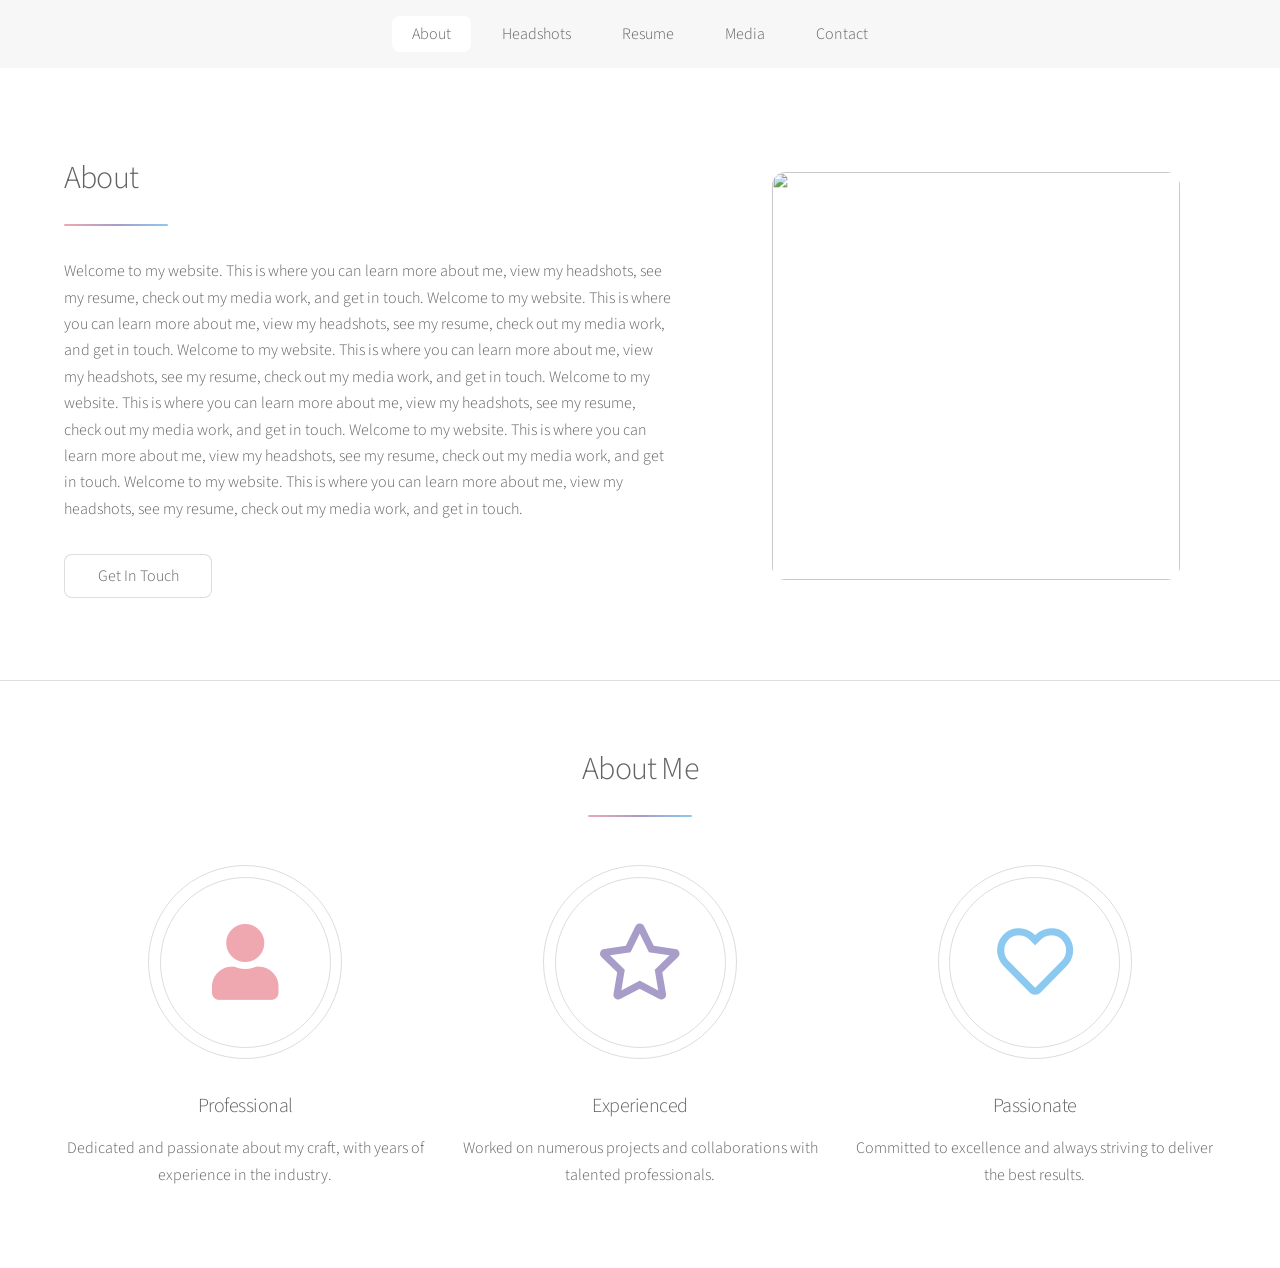
==== about.html @ 7423792c "Add files via upload" ====
<!DOCTYPE HTML>
<html>
	<head>
		<title>About</title>
		<meta charset="utf-8" />
		<meta name="viewport" content="width=device-width, initial-scale=1, user-scalable=no" />
		<link rel="stylesheet" href="assets/css/main.css" />
		<noscript><link rel="stylesheet" href="assets/css/noscript.css" /></noscript>
		<style>
			#intro .spotlight .image,
			#main #intro .spotlight .image,
			section#intro .spotlight .image {
				padding: 0 !important;
				border: none !important;
				border-radius: 1em !important;
				overflow: hidden !important;
			}
			#intro .spotlight .image img,
			#main #intro .spotlight .image img,
			section#intro .spotlight .image img {
				width: 30em !important;
				height: 30em !important;
				object-fit: cover;
				object-position: center center;
				transform: scale(0.85);
				border-radius: 1em !important;
				display: block !important;
			}
		</style>
	</head>
	<body class="is-preload">

		<!-- Wrapper -->
			<div id="wrapper">

			<!-- Nav -->
					<nav id="nav">
						<ul>
							<li><a href="index.html" class="active">About</a></li>
							<li><a href="headshots.html">Headshots</a></li>
							<li><a href="resume.html">Resume</a></li>
							<li><a href="media.html">Media</a></li>
							<li><a href="contact.html">Contact</a></li>
						</ul>
					</nav>

				<!-- Main -->
					<div id="main">

						<!-- Introduction -->
							<section id="intro" class="main">
								<div class="spotlight">
									<div class="content">
										<header class="major">
											<h2>About</h2>
										</header>
										<p>Welcome to my website. This is where you can learn more about me, view my headshots, see my resume, check out my media work, and get in touch.
                                            Welcome to my website. This is where you can learn more about me, view my headshots, see my resume, check out my media work, and get in touch.
                                            Welcome to my website. This is where you can learn more about me, view my headshots, see my resume, check out my media work, and get in touch.
                                            Welcome to my website. This is where you can learn more about me, view my headshots, see my resume, check out my media work, and get in touch.
                                            Welcome to my website. This is where you can learn more about me, view my headshots, see my resume, check out my media work, and get in touch.
                                            Welcome to my website. This is where you can learn more about me, view my headshots, see my resume, check out my media work, and get in touch.
                                        </p>
										<ul class="actions">
											<li><a href="contact.html" class="button">Get In Touch</a></li>
										</ul>
									</div>
									<span class="image"><img src="images/pic01.jpg" alt="" /></span>
								</div>
							</section>

						<!-- First Section -->
							<section id="first" class="main special">
								<header class="major">
									<h2>About Me</h2>
								</header>
								<ul class="features">
									<li>
										<span class="icon solid major style1 fa-user"></span>
										<h3>Professional</h3>
										<p>Dedicated and passionate about my craft, with years of experience in the industry.</p>
									</li>
									<li>
										<span class="icon major style3 fa-star"></span>
										<h3>Experienced</h3>
										<p>Worked on numerous projects and collaborations with talented professionals.</p>
									</li>
									<li>
										<span class="icon major style5 fa-heart"></span>
										<h3>Passionate</h3>
										<p>Committed to excellence and always striving to deliver the best results.</p>
									</li>
								</ul>
							</section>

					</div>

			</div>

		<!-- Scripts -->
			<script src="assets/js/jquery.min.js"></script>
			<script src="assets/js/jquery.scrollex.min.js"></script>
			<script src="assets/js/jquery.scrolly.min.js"></script>
			<script src="assets/js/browser.min.js"></script>
			<script src="assets/js/breakpoints.min.js"></script>
			<script src="assets/js/util.js"></script>
			<script src="assets/js/main.js"></script>

	</body>
</html>
---- assets/css/main.css ----
@import url(fontawesome-all.min.css);
@import url('https://fonts.googleapis.com/css2?family=Whisper&display=swap');
@import 'https://fonts.googleapis.com/css?family=Source+Sans+Pro:300,400';

/*
	Stellar by HTML5 UP
	html5up.net | @ajlkn
	Free for personal and commercial use under the CCA 3.0 license (html5up.net/license)
*/

html, body, div, span, applet, object,
iframe, h1, h2, h3, h4, h5, h6, p, blockquote,
pre, a, abbr, acronym, address, big, cite,
code, del, dfn, em, img, ins, kbd, q, s, samp,
small, strike, strong, sub, sup, tt, var, b,
u, i, center, dl, dt, dd, ol, ul, li, fieldset,
form, label, legend, table, caption, tbody,
tfoot, thead, tr, th, td, article, aside,
canvas, details, embed, figure, figcaption,
footer, header, hgroup, menu, nav, output, ruby,
section, summary, time, mark, audio, video {
	margin: 0;
	padding: 0;
	border: 0;
	font-size: 100%;
	font: inherit;
	vertical-align: baseline;}

article, aside, details, figcaption, figure,
footer, header, hgroup, menu, nav, section {
	display: block;}

body {
	line-height: 1;
}

ol, ul {
	list-style: none;
}

blockquote, q {
	quotes: none;
}

	blockquote:before, blockquote:after, q:before, q:after {
		content: '';
		content: none;
	}

table {
	border-collapse: collapse;
	border-spacing: 0;
}

body {
	-webkit-text-size-adjust: none;
}

mark {
	background-color: transparent;
	color: inherit;
}

input::-moz-focus-inner {
	border: 0;
	padding: 0;
}

input, select, textarea {
	-moz-appearance: none;
	-webkit-appearance: none;
	-ms-appearance: none;
	appearance: none;
}

/* Basic */

	@-ms-viewport {
		width: device-width;
	}

	body {
		-ms-overflow-style: scrollbar;
	}

	@media screen and (max-width: 480px) {

		html, body {
			min-width: 320px;
		}

	}

	html {
		box-sizing: border-box;
	}

	*, *:before, *:after {
		box-sizing: inherit;
	}

	body {
		background-color: #ffffff;
	}

		body.is-preload *, body.is-preload *:before, body.is-preload *:after {
			-moz-animation: none !important;
			-webkit-animation: none !important;
			-ms-animation: none !important;
			animation: none !important;
			-moz-transition: none !important;
			-webkit-transition: none !important;
			-ms-transition: none !important;
			transition: none !important;
		}

/* Type */

	body {
		background-color: #ffffff;
		color: rgba(255, 255, 255, 0.65);
	}

	body, input, select, textarea {
		font-family: "Source Sans Pro", Helvetica, sans-serif;
		font-size: 17pt;
		font-weight: 300;
		line-height: 1.65;
	}

		@media screen and (max-width: 1680px) {

			body, input, select, textarea {
				font-size: 14pt;
			}

		}

		@media screen and (max-width: 1280px) {

			body, input, select, textarea {
				font-size: 12pt;
			}

		}

		@media screen and (max-width: 360px) {

			body, input, select, textarea {
				font-size: 11pt;
			}

		}

	a {
		-moz-transition: color 0.2s ease, border-bottom 0.2s ease;
		-webkit-transition: color 0.2s ease, border-bottom 0.2s ease;
		-ms-transition: color 0.2s ease, border-bottom 0.2s ease;
		transition: color 0.2s ease, border-bottom 0.2s ease;
		text-decoration: none;
		border-bottom: dotted 1px;
		color: inherit;
	}

		a:hover {
			border-bottom-color: transparent;
		}

	strong, b {
		font-weight: 400;
	}

	em, i {
		font-style: italic;
	}

	p {
		margin: 0 0 2em 0;
	}

		p.content {
			-moz-columns: 20em 2;
			-webkit-columns: 20em 2;
			-ms-columns: 20em 2;
			columns: 20em 2;
			-moz-column-gap: 2em;
			-webkit-column-gap: 2em;
			-ms-column-gap: 2em;
			column-gap: 2em;
			text-align: justify;
		}

	h1, h2, h3, h4, h5, h6 {
		font-weight: 300;
		line-height: 1.5;
		margin: 0 0 0.7em 0;
		letter-spacing: -0.025em;
	}

		h1 a, h2 a, h3 a, h4 a, h5 a, h6 a {
			color: inherit;
			text-decoration: none;
		}

	h1 {
		font-size: 2.5em;
		line-height: 1.2;
	}

	h2 {
		font-size: 1.5em;
	}

	h3 {
		font-size: 1.25em;
	}

	h4 {
		font-size: 1.1em;
	}

	h5 {
		font-size: 0.9em;
	}

	h6 {
		font-size: 0.7em;
	}

	@media screen and (max-width: 736px) {

		h1 {
			font-size: 2em;
		}

	}

	sub {
		font-size: 0.8em;
		position: relative;
		top: 0.5em;
	}

	sup {
		font-size: 0.8em;
		position: relative;
		top: -0.5em;
	}

	blockquote {
		border-left: solid 4px;
		font-style: italic;
		margin: 0 0 2em 0;
		padding: 0.5em 0 0.5em 2em;
	}

	code {
		border-radius: 8px;
		border: solid 1px;
		font-family: "Courier New", monospace;
		font-size: 0.9em;
		margin: 0 0.25em;
		padding: 0.25em 0.65em;
	}

	pre {
		-webkit-overflow-scrolling: touch;
		font-family: "Courier New", monospace;
		font-size: 0.9em;
		margin: 0 0 2em 0;
	}

		pre code {
			display: block;
			line-height: 1.75;
			padding: 1em 1.5em;
			overflow-x: auto;
		}

	hr {
		border: 0;
		border-bottom: solid 1px;
		margin: 2em 0;
	}

		hr.major {
			margin: 3em 0;
		}

	.align-left {
		text-align: left;
	}

	.align-center {
		text-align: center;
	}

	.align-right {
		text-align: right;
	}

	input, select, textarea {
		color: #ffffff;
	}

	a:hover {
		color: #ffffff;
	}

	strong, b {
		color: #ffffff;
	}

	h1, h2, h3, h4, h5, h6 {
		color: #ffffff;
	}

	blockquote {
		border-left-color: rgba(255, 255, 255, 0.35);
	}

	code {
		background: rgba(255, 255, 255, 0.075);
		border-color: rgba(255, 255, 255, 0.35);
	}

	hr {
		border-bottom-color: rgba(255, 255, 255, 0.35);
	}

/* Row */

	.row {
		display: flex;
		flex-wrap: wrap;
		box-sizing: border-box;
		align-items: stretch;
	}

		.row > * {
			box-sizing: border-box;
		}

		.row.gtr-uniform > * > :last-child {
			margin-bottom: 0;
		}

		.row.aln-left {
			justify-content: flex-start;
		}

		.row.aln-center {
			justify-content: center;
		}

		.row.aln-right {
			justify-content: flex-end;
		}

		.row.aln-top {
			align-items: flex-start;
		}

		.row.aln-middle {
			align-items: center;
		}

		.row.aln-bottom {
			align-items: flex-end;
		}

		.row > .imp {
			order: -1;
		}

		.row > .col-1 {
			width: 8.33333%;
		}

		.row > .off-1 {
			margin-left: 8.33333%;
		}

		.row > .col-2 {
			width: 16.66667%;
		}

		.row > .off-2 {
			margin-left: 16.66667%;
		}

		.row > .col-3 {
			width: 25%;
		}

		.row > .off-3 {
			margin-left: 25%;
		}

		.row > .col-4 {
			width: 33.33333%;
		}

		.row > .off-4 {
			margin-left: 33.33333%;
		}

		.row > .col-5 {
			width: 41.66667%;
		}

		.row > .off-5 {
			margin-left: 41.66667%;
		}

		.row > .col-6 {
			width: 50%;
		}

		.row > .off-6 {
			margin-left: 50%;
		}

		.row > .col-7 {
			width: 58.33333%;
		}

		.row > .off-7 {
			margin-left: 58.33333%;
		}

		.row > .col-8 {
			width: 66.66667%;
		}

		.row > .off-8 {
			margin-left: 66.66667%;
		}

		.row > .col-9 {
			width: 75%;
		}

		.row > .off-9 {
			margin-left: 75%;
		}

		.row > .col-10 {
			width: 83.33333%;
		}

		.row > .off-10 {
			margin-left: 83.33333%;
		}

		.row > .col-11 {
			width: 91.66667%;
		}

		.row > .off-11 {
			margin-left: 91.66667%;
		}

		.row > .col-12 {
			width: 100%;
		}

		.row > .off-12 {
			margin-left: 100%;
		}

		.row.gtr-0 {
			margin-top: 0;
			margin-left: 0em;
		}

			.row.gtr-0 > * {
				padding: 0 0 0 0em;
			}

			.row.gtr-0.gtr-uniform {
				margin-top: 0em;
			}

				.row.gtr-0.gtr-uniform > * {
					padding-top: 0em;
				}

		.row.gtr-25 {
			margin-top: 0;
			margin-left: -0.375em;
		}

			.row.gtr-25 > * {
				padding: 0 0 0 0.375em;
			}

			.row.gtr-25.gtr-uniform {
				margin-top: -0.375em;
			}

				.row.gtr-25.gtr-uniform > * {
					padding-top: 0.375em;
				}

		.row.gtr-50 {
			margin-top: 0;
			margin-left: -0.75em;
		}

			.row.gtr-50 > * {
				padding: 0 0 0 0.75em;
			}

			.row.gtr-50.gtr-uniform {
				margin-top: -0.75em;
			}

				.row.gtr-50.gtr-uniform > * {
					padding-top: 0.75em;
				}

		.row {
			margin-top: 0;
			margin-left: -1.5em;
		}

			.row > * {
				padding: 0 0 0 1.5em;
			}

			.row.gtr-uniform {
				margin-top: -1.5em;
			}

				.row.gtr-uniform > * {
					padding-top: 1.5em;
				}

		.row.gtr-150 {
			margin-top: 0;
			margin-left: -2.25em;
		}

			.row.gtr-150 > * {
				padding: 0 0 0 2.25em;
			}

			.row.gtr-150.gtr-uniform {
				margin-top: -2.25em;
			}

				.row.gtr-150.gtr-uniform > * {
					padding-top: 2.25em;
				}

		.row.gtr-200 {
			margin-top: 0;
			margin-left: -3em;
		}

			.row.gtr-200 > * {
				padding: 0 0 0 3em;
			}

			.row.gtr-200.gtr-uniform {
				margin-top: -3em;
			}

				.row.gtr-200.gtr-uniform > * {
					padding-top: 3em;
				}

		@media screen and (max-width: 1680px) {

			.row {
				display: flex;
				flex-wrap: wrap;
				box-sizing: border-box;
				align-items: stretch;
			}

				.row > * {
					box-sizing: border-box;
				}

				.row.gtr-uniform > * > :last-child {
					margin-bottom: 0;
				}

				.row.aln-left {
					justify-content: flex-start;
				}

				.row.aln-center {
					justify-content: center;
				}

				.row.aln-right {
					justify-content: flex-end;
				}

				.row.aln-top {
					align-items: flex-start;
				}

				.row.aln-middle {
					align-items: center;
				}

				.row.aln-bottom {
					align-items: flex-end;
				}

				.row > .imp-xlarge {
					order: -1;
				}

				.row > .col-1-xlarge {
					width: 8.33333%;
				}

				.row > .off-1-xlarge {
					margin-left: 8.33333%;
				}

				.row > .col-2-xlarge {
					width: 16.66667%;
				}

				.row > .off-2-xlarge {
					margin-left: 16.66667%;
				}

				.row > .col-3-xlarge {
					width: 25%;
				}

				.row > .off-3-xlarge {
					margin-left: 25%;
				}

				.row > .col-4-xlarge {
					width: 33.33333%;
				}

				.row > .off-4-xlarge {
					margin-left: 33.33333%;
				}

				.row > .col-5-xlarge {
					width: 41.66667%;
				}

				.row > .off-5-xlarge {
					margin-left: 41.66667%;
				}

				.row > .col-6-xlarge {
					width: 50%;
				}

				.row > .off-6-xlarge {
					margin-left: 50%;
				}

				.row > .col-7-xlarge {
					width: 58.33333%;
				}

				.row > .off-7-xlarge {
					margin-left: 58.33333%;
				}

				.row > .col-8-xlarge {
					width: 66.66667%;
				}

				.row > .off-8-xlarge {
					margin-left: 66.66667%;
				}

				.row > .col-9-xlarge {
					width: 75%;
				}

				.row > .off-9-xlarge {
					margin-left: 75%;
				}

				.row > .col-10-xlarge {
					width: 83.33333%;
				}

				.row > .off-10-xlarge {
					margin-left: 83.33333%;
				}

				.row > .col-11-xlarge {
					width: 91.66667%;
				}

				.row > .off-11-xlarge {
					margin-left: 91.66667%;
				}

				.row > .col-12-xlarge {
					width: 100%;
				}

				.row > .off-12-xlarge {
					margin-left: 100%;
				}

				.row.gtr-0 {
					margin-top: 0;
					margin-left: 0em;
				}

					.row.gtr-0 > * {
						padding: 0 0 0 0em;
					}

					.row.gtr-0.gtr-uniform {
						margin-top: 0em;
					}

						.row.gtr-0.gtr-uniform > * {
							padding-top: 0em;
						}

				.row.gtr-25 {
					margin-top: 0;
					margin-left: -0.375em;
				}

					.row.gtr-25 > * {
						padding: 0 0 0 0.375em;
					}

					.row.gtr-25.gtr-uniform {
						margin-top: -0.375em;
					}

						.row.gtr-25.gtr-uniform > * {
							padding-top: 0.375em;
						}

				.row.gtr-50 {
					margin-top: 0;
					margin-left: -0.75em;
				}

					.row.gtr-50 > * {
						padding: 0 0 0 0.75em;
					}

					.row.gtr-50.gtr-uniform {
						margin-top: -0.75em;
					}

						.row.gtr-50.gtr-uniform > * {
							padding-top: 0.75em;
						}

				.row {
					margin-top: 0;
					margin-left: -1.5em;
				}

					.row > * {
						padding: 0 0 0 1.5em;
					}

					.row.gtr-uniform {
						margin-top: -1.5em;
					}

						.row.gtr-uniform > * {
							padding-top: 1.5em;
						}

				.row.gtr-150 {
					margin-top: 0;
					margin-left: -2.25em;
				}

					.row.gtr-150 > * {
						padding: 0 0 0 2.25em;
					}

					.row.gtr-150.gtr-uniform {
						margin-top: -2.25em;
					}

						.row.gtr-150.gtr-uniform > * {
							padding-top: 2.25em;
						}

				.row.gtr-200 {
					margin-top: 0;
					margin-left: -3em;
				}

					.row.gtr-200 > * {
						padding: 0 0 0 3em;
					}

					.row.gtr-200.gtr-uniform {
						margin-top: -3em;
					}

						.row.gtr-200.gtr-uniform > * {
							padding-top: 3em;
						}

		}

		@media screen and (max-width: 1280px) {

			.row {
				display: flex;
				flex-wrap: wrap;
				box-sizing: border-box;
				align-items: stretch;
			}

				.row > * {
					box-sizing: border-box;
				}

				.row.gtr-uniform > * > :last-child {
					margin-bottom: 0;
				}

				.row.aln-left {
					justify-content: flex-start;
				}

				.row.aln-center {
					justify-content: center;
				}

				.row.aln-right {
					justify-content: flex-end;
				}

				.row.aln-top {
					align-items: flex-start;
				}

				.row.aln-middle {
					align-items: center;
				}

				.row.aln-bottom {
					align-items: flex-end;
				}

				.row > .imp-large {
					order: -1;
				}

				.row > .col-1-large {
					width: 8.33333%;
				}

				.row > .off-1-large {
					margin-left: 8.33333%;
				}

				.row > .col-2-large {
					width: 16.66667%;
				}

				.row > .off-2-large {
					margin-left: 16.66667%;
				}

				.row > .col-3-large {
					width: 25%;
				}

				.row > .off-3-large {
					margin-left: 25%;
				}

				.row > .col-4-large {
					width: 33.33333%;
				}

				.row > .off-4-large {
					margin-left: 33.33333%;
				}

				.row > .col-5-large {
					width: 41.66667%;
				}

				.row > .off-5-large {
					margin-left: 41.66667%;
				}

				.row > .col-6-large {
					width: 50%;
				}

				.row > .off-6-large {
					margin-left: 50%;
				}

				.row > .col-7-large {
					width: 58.33333%;
				}

				.row > .off-7-large {
					margin-left: 58.33333%;
				}

				.row > .col-8-large {
					width: 66.66667%;
				}

				.row > .off-8-large {
					margin-left: 66.66667%;
				}

				.row > .col-9-large {
					width: 75%;
				}

				.row > .off-9-large {
					margin-left: 75%;
				}

				.row > .col-10-large {
					width: 83.33333%;
				}

				.row > .off-10-large {
					margin-left: 83.33333%;
				}

				.row > .col-11-large {
					width: 91.66667%;
				}

				.row > .off-11-large {
					margin-left: 91.66667%;
				}

				.row > .col-12-large {
					width: 100%;
				}

				.row > .off-12-large {
					margin-left: 100%;
				}

				.row.gtr-0 {
					margin-top: 0;
					margin-left: 0em;
				}

					.row.gtr-0 > * {
						padding: 0 0 0 0em;
					}

					.row.gtr-0.gtr-uniform {
						margin-top: 0em;
					}

						.row.gtr-0.gtr-uniform > * {
							padding-top: 0em;
						}

				.row.gtr-25 {
					margin-top: 0;
					margin-left: -0.375em;
				}

					.row.gtr-25 > * {
						padding: 0 0 0 0.375em;
					}

					.row.gtr-25.gtr-uniform {
						margin-top: -0.375em;
					}

						.row.gtr-25.gtr-uniform > * {
							padding-top: 0.375em;
						}

				.row.gtr-50 {
					margin-top: 0;
					margin-left: -0.75em;
				}

					.row.gtr-50 > * {
						padding: 0 0 0 0.75em;
					}

					.row.gtr-50.gtr-uniform {
						margin-top: -0.75em;
					}

						.row.gtr-50.gtr-uniform > * {
							padding-top: 0.75em;
						}

				.row {
					margin-top: 0;
					margin-left: -1.5em;
				}

					.row > * {
						padding: 0 0 0 1.5em;
					}

					.row.gtr-uniform {
						margin-top: -1.5em;
					}

						.row.gtr-uniform > * {
							padding-top: 1.5em;
						}

				.row.gtr-150 {
					margin-top: 0;
					margin-left: -2.25em;
				}

					.row.gtr-150 > * {
						padding: 0 0 0 2.25em;
					}

					.row.gtr-150.gtr-uniform {
						margin-top: -2.25em;
					}

						.row.gtr-150.gtr-uniform > * {
							padding-top: 2.25em;
						}

				.row.gtr-200 {
					margin-top: 0;
					margin-left: -3em;
				}

					.row.gtr-200 > * {
						padding: 0 0 0 3em;
					}

					.row.gtr-200.gtr-uniform {
						margin-top: -3em;
					}

						.row.gtr-200.gtr-uniform > * {
							padding-top: 3em;
						}

		}

		@media screen and (max-width: 980px) {

			.row {
				display: flex;
				flex-wrap: wrap;
				box-sizing: border-box;
				align-items: stretch;
			}

				.row > * {
					box-sizing: border-box;
				}

				.row.gtr-uniform > * > :last-child {
					margin-bottom: 0;
				}

				.row.aln-left {
					justify-content: flex-start;
				}

				.row.aln-center {
					justify-content: center;
				}

				.row.aln-right {
					justify-content: flex-end;
				}

				.row.aln-top {
					align-items: flex-start;
				}

				.row.aln-middle {
					align-items: center;
				}

				.row.aln-bottom {
					align-items: flex-end;
				}

				.row > .imp-medium {
					order: -1;
				}

				.row > .col-1-medium {
					width: 8.33333%;
				}

				.row > .off-1-medium {
					margin-left: 8.33333%;
				}

				.row > .col-2-medium {
					width: 16.66667%;
				}

				.row > .off-2-medium {
					margin-left: 16.66667%;
				}

				.row > .col-3-medium {
					width: 25%;
				}

				.row > .off-3-medium {
					margin-left: 25%;
				}

				.row > .col-4-medium {
					width: 33.33333%;
				}

				.row > .off-4-medium {
					margin-left: 33.33333%;
				}

				.row > .col-5-medium {
					width: 41.66667%;
				}

				.row > .off-5-medium {
					margin-left: 41.66667%;
				}

				.row > .col-6-medium {
					width: 50%;
				}

				.row > .off-6-medium {
					margin-left: 50%;
				}

				.row > .col-7-medium {
					width: 58.33333%;
				}

				.row > .off-7-medium {
					margin-left: 58.33333%;
				}

				.row > .col-8-medium {
					width: 66.66667%;
				}

				.row > .off-8-medium {
					margin-left: 66.66667%;
				}

				.row > .col-9-medium {
					width: 75%;
				}

				.row > .off-9-medium {
					margin-left: 75%;
				}

				.row > .col-10-medium {
					width: 83.33333%;
				}

				.row > .off-10-medium {
					margin-left: 83.33333%;
				}

				.row > .col-11-medium {
					width: 91.66667%;
				}

				.row > .off-11-medium {
					margin-left: 91.66667%;
				}

				.row > .col-12-medium {
					width: 100%;
				}

				.row > .off-12-medium {
					margin-left: 100%;
				}

				.row.gtr-0 {
					margin-top: 0;
					margin-left: 0em;
				}

					.row.gtr-0 > * {
						padding: 0 0 0 0em;
					}

					.row.gtr-0.gtr-uniform {
						margin-top: 0em;
					}

						.row.gtr-0.gtr-uniform > * {
							padding-top: 0em;
						}

				.row.gtr-25 {
					margin-top: 0;
					margin-left: -0.375em;
				}

					.row.gtr-25 > * {
						padding: 0 0 0 0.375em;
					}

					.row.gtr-25.gtr-uniform {
						margin-top: -0.375em;
					}

						.row.gtr-25.gtr-uniform > * {
							padding-top: 0.375em;
						}

				.row.gtr-50 {
					margin-top: 0;
					margin-left: -0.75em;
				}

					.row.gtr-50 > * {
						padding: 0 0 0 0.75em;
					}

					.row.gtr-50.gtr-uniform {
						margin-top: -0.75em;
					}

						.row.gtr-50.gtr-uniform > * {
							padding-top: 0.75em;
						}

				.row {
					margin-top: 0;
					margin-left: -1.5em;
				}

					.row > * {
						padding: 0 0 0 1.5em;
					}

					.row.gtr-uniform {
						margin-top: -1.5em;
					}

						.row.gtr-uniform > * {
							padding-top: 1.5em;
						}

				.row.gtr-150 {
					margin-top: 0;
					margin-left: -2.25em;
				}

					.row.gtr-150 > * {
						padding: 0 0 0 2.25em;
					}

					.row.gtr-150.gtr-uniform {
						margin-top: -2.25em;
					}

						.row.gtr-150.gtr-uniform > * {
							padding-top: 2.25em;
						}

				.row.gtr-200 {
					margin-top: 0;
					margin-left: -3em;
				}

					.row.gtr-200 > * {
						padding: 0 0 0 3em;
					}

					.row.gtr-200.gtr-uniform {
						margin-top: -3em;
					}

						.row.gtr-200.gtr-uniform > * {
							padding-top: 3em;
						}

		}

		@media screen and (max-width: 736px) {

			.row {
				display: flex;
				flex-wrap: wrap;
				box-sizing: border-box;
				align-items: stretch;
			}

				.row > * {
					box-sizing: border-box;
				}

				.row.gtr-uniform > * > :last-child {
					margin-bottom: 0;
				}

				.row.aln-left {
					justify-content: flex-start;
				}

				.row.aln-center {
					justify-content: center;
				}

				.row.aln-right {
					justify-content: flex-end;
				}

				.row.aln-top {
					align-items: flex-start;
				}

				.row.aln-middle {
					align-items: center;
				}

				.row.aln-bottom {
					align-items: flex-end;
				}

				.row > .imp-small {
					order: -1;
				}

				.row > .col-1-small {
					width: 8.33333%;
				}

				.row > .off-1-small {
					margin-left: 8.33333%;
				}

				.row > .col-2-small {
					width: 16.66667%;
				}

				.row > .off-2-small {
					margin-left: 16.66667%;
				}

				.row > .col-3-small {
					width: 25%;
				}

				.row > .off-3-small {
					margin-left: 25%;
				}

				.row > .col-4-small {
					width: 33.33333%;
				}

				.row > .off-4-small {
					margin-left: 33.33333%;
				}

				.row > .col-5-small {
					width: 41.66667%;
				}

				.row > .off-5-small {
					margin-left: 41.66667%;
				}

				.row > .col-6-small {
					width: 50%;
				}

				.row > .off-6-small {
					margin-left: 50%;
				}

				.row > .col-7-small {
					width: 58.33333%;
				}

				.row > .off-7-small {
					margin-left: 58.33333%;
				}

				.row > .col-8-small {
					width: 66.66667%;
				}

				.row > .off-8-small {
					margin-left: 66.66667%;
				}

				.row > .col-9-small {
					width: 75%;
				}

				.row > .off-9-small {
					margin-left: 75%;
				}

				.row > .col-10-small {
					width: 83.33333%;
				}

				.row > .off-10-small {
					margin-left: 83.33333%;
				}

				.row > .col-11-small {
					width: 91.66667%;
				}

				.row > .off-11-small {
					margin-left: 91.66667%;
				}

				.row > .col-12-small {
					width: 100%;
				}

				.row > .off-12-small {
					margin-left: 100%;
				}

				.row.gtr-0 {
					margin-top: 0;
					margin-left: 0em;
				}

					.row.gtr-0 > * {
						padding: 0 0 0 0em;
					}

					.row.gtr-0.gtr-uniform {
						margin-top: 0em;
					}

						.row.gtr-0.gtr-uniform > * {
							padding-top: 0em;
						}

				.row.gtr-25 {
					margin-top: 0;
					margin-left: -0.25em;
				}

					.row.gtr-25 > * {
						padding: 0 0 0 0.25em;
					}

					.row.gtr-25.gtr-uniform {
						margin-top: -0.25em;
					}

						.row.gtr-25.gtr-uniform > * {
							padding-top: 0.25em;
						}

				.row.gtr-50 {
					margin-top: 0;
					margin-left: -0.5em;
				}

					.row.gtr-50 > * {
						padding: 0 0 0 0.5em;
					}

					.row.gtr-50.gtr-uniform {
						margin-top: -0.5em;
					}

						.row.gtr-50.gtr-uniform > * {
							padding-top: 0.5em;
						}

				.row {
					margin-top: 0;
					margin-left: -1em;
				}

					.row > * {
						padding: 0 0 0 1em;
					}

					.row.gtr-uniform {
						margin-top: -1em;
					}

						.row.gtr-uniform > * {
							padding-top: 1em;
						}

				.row.gtr-150 {
					margin-top: 0;
					margin-left: -1.5em;
				}

					.row.gtr-150 > * {
						padding: 0 0 0 1.5em;
					}

					.row.gtr-150.gtr-uniform {
						margin-top: -1.5em;
					}

						.row.gtr-150.gtr-uniform > * {
							padding-top: 1.5em;
						}

				.row.gtr-200 {
					margin-top: 0;
					margin-left: -2em;
				}

					.row.gtr-200 > * {
						padding: 0 0 0 2em;
					}

					.row.gtr-200.gtr-uniform {
						margin-top: -2em;
					}

						.row.gtr-200.gtr-uniform > * {
							padding-top: 2em;
						}

		}

		@media screen and (max-width: 480px) {

			.row {
				display: flex;
				flex-wrap: wrap;
				box-sizing: border-box;
				align-items: stretch;
			}

				.row > * {
					box-sizing: border-box;
				}

				.row.gtr-uniform > * > :last-child {
					margin-bottom: 0;
				}

				.row.aln-left {
					justify-content: flex-start;
				}

				.row.aln-center {
					justify-content: center;
				}

				.row.aln-right {
					justify-content: flex-end;
				}

				.row.aln-top {
					align-items: flex-start;
				}

				.row.aln-middle {
					align-items: center;
				}

				.row.aln-bottom {
					align-items: flex-end;
				}

				.row > .imp-xsmall {
					order: -1;
				}

				.row > .col-1-xsmall {
					width: 8.33333%;
				}

				.row > .off-1-xsmall {
					margin-left: 8.33333%;
				}

				.row > .col-2-xsmall {
					width: 16.66667%;
				}

				.row > .off-2-xsmall {
					margin-left: 16.66667%;
				}

				.row > .col-3-xsmall {
					width: 25%;
				}

				.row > .off-3-xsmall {
					margin-left: 25%;
				}

				.row > .col-4-xsmall {
					width: 33.33333%;
				}

				.row > .off-4-xsmall {
					margin-left: 33.33333%;
				}

				.row > .col-5-xsmall {
					width: 41.66667%;
				}

				.row > .off-5-xsmall {
					margin-left: 41.66667%;
				}

				.row > .col-6-xsmall {
					width: 50%;
				}

				.row > .off-6-xsmall {
					margin-left: 50%;
				}

				.row > .col-7-xsmall {
					width: 58.33333%;
				}

				.row > .off-7-xsmall {
					margin-left: 58.33333%;
				}

				.row > .col-8-xsmall {
					width: 66.66667%;
				}

				.row > .off-8-xsmall {
					margin-left: 66.66667%;
				}

				.row > .col-9-xsmall {
					width: 75%;
				}

				.row > .off-9-xsmall {
					margin-left: 75%;
				}

				.row > .col-10-xsmall {
					width: 83.33333%;
				}

				.row > .off-10-xsmall {
					margin-left: 83.33333%;
				}

				.row > .col-11-xsmall {
					width: 91.66667%;
				}

				.row > .off-11-xsmall {
					margin-left: 91.66667%;
				}

				.row > .col-12-xsmall {
					width: 100%;
				}

				.row > .off-12-xsmall {
					margin-left: 100%;
				}

				.row.gtr-0 {
					margin-top: 0;
					margin-left: 0em;
				}

					.row.gtr-0 > * {
						padding: 0 0 0 0em;
					}

					.row.gtr-0.gtr-uniform {
						margin-top: 0em;
					}

						.row.gtr-0.gtr-uniform > * {
							padding-top: 0em;
						}

				.row.gtr-25 {
					margin-top: 0;
					margin-left: -0.3125em;
				}

					.row.gtr-25 > * {
						padding: 0 0 0 0.3125em;
					}

					.row.gtr-25.gtr-uniform {
						margin-top: -0.3125em;
					}

						.row.gtr-25.gtr-uniform > * {
							padding-top: 0.3125em;
						}

				.row.gtr-50 {
					margin-top: 0;
					margin-left: -0.625em;
				}

					.row.gtr-50 > * {
						padding: 0 0 0 0.625em;
					}

					.row.gtr-50.gtr-uniform {
						margin-top: -0.625em;
					}

						.row.gtr-50.gtr-uniform > * {
							padding-top: 0.625em;
						}

				.row {
					margin-top: 0;
					margin-left: -1.25em;
				}

					.row > * {
						padding: 0 0 0 1.25em;
					}

					.row.gtr-uniform {
						margin-top: -1.25em;
					}

						.row.gtr-uniform > * {
							padding-top: 1.25em;
						}

				.row.gtr-150 {
					margin-top: 0;
					margin-left: -1.875em;
				}

					.row.gtr-150 > * {
						padding: 0 0 0 1.875em;
					}

					.row.gtr-150.gtr-uniform {
						margin-top: -1.875em;
					}

						.row.gtr-150.gtr-uniform > * {
							padding-top: 1.875em;
						}

				.row.gtr-200 {
					margin-top: 0;
					margin-left: -2.5em;
				}

					.row.gtr-200 > * {
						padding: 0 0 0 2.5em;
					}

					.row.gtr-200.gtr-uniform {
						margin-top: -2.5em;
					}

						.row.gtr-200.gtr-uniform > * {
							padding-top: 2.5em;
						}

		}

/* Box */

	.box {
		border-radius: 8px;
		border: solid;
		margin-bottom: 2em;
		padding: 1.5em;
	}

		.box > :last-child,
		.box > :last-child > :last-child,
		.box > :last-child > :last-child > :last-child {
			margin-bottom: 0;
		}

		.box.alt {
			border: 0;
			border-radius: 0;
			padding: 0;
		}

	.box {
		border-color: rgba(255, 255, 255, 0.35);
	}

/* Button */

	input[type="submit"],
	input[type="reset"],
	input[type="button"],
	button,
	.button {
		-moz-appearance: none;
		-webkit-appearance: none;
		-ms-appearance: none;
		appearance: none;
		-moz-transition: background-color 0.2s ease-in-out, color 0.2s ease-in-out;
		-webkit-transition: background-color 0.2s ease-in-out, color 0.2s ease-in-out;
		-ms-transition: background-color 0.2s ease-in-out, color 0.2s ease-in-out;
		transition: background-color 0.2s ease-in-out, color 0.2s ease-in-out;
		border-radius: 8px;
		border: 0;
		cursor: pointer;
		display: inline-block;
		font-weight: 300;
		height: 2.75em;
		line-height: 2.75em;
		min-width: 9.25em;
		padding: 0 1.5em;
		text-align: center;
		text-decoration: none;
		white-space: nowrap;
	}

		input[type="submit"].icon,
		input[type="reset"].icon,
		input[type="button"].icon,
		button.icon,
		.button.icon {
			padding-left: 1.35em;
		}

			input[type="submit"].icon:before,
			input[type="reset"].icon:before,
			input[type="button"].icon:before,
			button.icon:before,
			.button.icon:before {
				margin-right: 0.5em;
			}

		input[type="submit"].fit,
		input[type="reset"].fit,
		input[type="button"].fit,
		button.fit,
		.button.fit {
			width: 100%;
		}

		input[type="submit"].small,
		input[type="reset"].small,
		input[type="button"].small,
		button.small,
		.button.small {
			font-size: 0.8em;
		}

		input[type="submit"].large,
		input[type="reset"].large,
		input[type="button"].large,
		button.large,
		.button.large {
			font-size: 1.35em;
		}

		input[type="submit"].disabled, input[type="submit"]:disabled,
		input[type="reset"].disabled,
		input[type="reset"]:disabled,
		input[type="button"].disabled,
		input[type="button"]:disabled,
		button.disabled,
		button:disabled,
		.button.disabled,
		.button:disabled {
			pointer-events: none;
			opacity: 0.25;
		}

		@media screen and (max-width: 736px) {

			input[type="submit"],
			input[type="reset"],
			input[type="button"],
			button,
			.button {
				min-width: 0;
			}

		}

	input[type="submit"],
	input[type="reset"],
	input[type="button"],
	button,
	.button {
		background-color: transparent;
		box-shadow: inset 0 0 0 1px rgba(255, 255, 255, 0.35);
		color: #ffffff !important;
	}

		input[type="submit"]:hover,
		input[type="reset"]:hover,
		input[type="button"]:hover,
		button:hover,
		.button:hover {
			background-color: rgba(255, 255, 255, 0.075);
		}

		input[type="submit"]:active,
		input[type="reset"]:active,
		input[type="button"]:active,
		button:active,
		.button:active {
			background-color: rgba(255, 255, 255, 0.2);
		}

		input[type="submit"].icon:before,
		input[type="reset"].icon:before,
		input[type="button"].icon:before,
		button.icon:before,
		.button.icon:before {
			color: rgba(255, 255, 255, 0.5);
		}

		input[type="submit"].primary,
		input[type="reset"].primary,
		input[type="button"].primary,
		button.primary,
		.button.primary {
			background-color: #8cc9f0;
			color: #ffffff !important;
			box-shadow: none;
		}

			input[type="submit"].primary:hover,
			input[type="reset"].primary:hover,
			input[type="button"].primary:hover,
			button.primary:hover,
			.button.primary:hover {
				background-color: #9acff2;
			}

			input[type="submit"].primary:active,
			input[type="reset"].primary:active,
			input[type="button"].primary:active,
			button.primary:active,
			.button.primary:active {
				background-color: #7ec3ee;
			}

			input[type="submit"].primary.icon:before,
			input[type="reset"].primary.icon:before,
			input[type="button"].primary.icon:before,
			button.primary.icon:before,
			.button.primary.icon:before {
				color: #ffffff !important;
			}

/* Form */

	form {
		margin: 0 0 2em 0;
	}

	label {
		display: block;
		font-size: 0.9em;
		font-weight: 400;
		margin: 0 0 1em 0;
	}

	input[type="text"],
	input[type="password"],
	input[type="email"],
	select,
	textarea {
		-moz-appearance: none;
		-webkit-appearance: none;
		-ms-appearance: none;
		appearance: none;
		border-radius: 8px;
		border: solid 1px;
		color: inherit;
		display: block;
		outline: 0;
		padding: 0 1em;
		text-decoration: none;
		width: 100%;
	}

		input[type="text"]:invalid,
		input[type="password"]:invalid,
		input[type="email"]:invalid,
		select:invalid,
		textarea:invalid {
			box-shadow: none;
		}

	select {
		background-size: 1.25rem;
		background-repeat: no-repeat;
		background-position: calc(100% - 1rem) center;
		height: 2.75em;
		padding-right: 2.75em;
		text-overflow: ellipsis;
	}

		select:focus::-ms-value {
			background-color: transparent;
		}

		select::-ms-expand {
			display: none;
		}

	input[type="text"],
	input[type="password"],
	input[type="email"],
	select {
		height: 2.75em;
	}

	textarea {
		padding: 0.75em 1em;
	}

	input[type="checkbox"],
	input[type="radio"] {
		-moz-appearance: none;
		-webkit-appearance: none;
		-ms-appearance: none;
		appearance: none;
		display: block;
		float: left;
		margin-right: -2em;
		opacity: 0;
		width: 1em;
		z-index: -1;
	}

		input[type="checkbox"] + label,
		input[type="radio"] + label {
			text-decoration: none;
			cursor: pointer;
			display: inline-block;
			font-size: 1em;
			font-weight: 300;
			padding-left: 2.4em;
			padding-right: 0.75em;
			position: relative;
		}

			input[type="checkbox"] + label:before,
			input[type="radio"] + label:before {
				-moz-osx-font-smoothing: grayscale;
				-webkit-font-smoothing: antialiased;
				display: inline-block;
				font-style: normal;
				font-variant: normal;
				text-rendering: auto;
				line-height: 1;
				text-transform: none !important;
				font-family: 'Font Awesome 5 Free';
				font-weight: 900;
			}

			input[type="checkbox"] + label:before,
			input[type="radio"] + label:before {
				border-radius: 8px;
				border: solid 1px;
				content: '';
				display: inline-block;
				font-size: 0.8em;
				height: 2.0625em;
				left: 0;
				line-height: 2.0625em;
				position: absolute;
				text-align: center;
				top: 0;
				width: 2.0625em;
			}

		input[type="checkbox"]:checked + label:before,
		input[type="radio"]:checked + label:before {
			content: '\f00c';
		}

	input[type="checkbox"] + label:before {
		border-radius: 8px;
	}

	input[type="radio"] + label:before {
		border-radius: 100%;
	}

	::-webkit-input-placeholder {
		opacity: 1.0;
	}

	:-moz-placeholder {
		opacity: 1.0;
	}

	::-moz-placeholder {
		opacity: 1.0;
	}

	:-ms-input-placeholder {
		opacity: 1.0;
	}

	label {
		color: #ffffff;
	}

	input[type="text"],
	input[type="password"],
	input[type="email"],
	select,
	textarea {
		background-color: rgba(255, 255, 255, 0.075);
		border-color: rgba(255, 255, 255, 0.35);
	}

		input[type="text"]:focus,
		input[type="password"]:focus,
		input[type="email"]:focus,
		select:focus,
		textarea:focus {
			border-color: #8cc9f0;
			box-shadow: 0 0 0 1px #8cc9f0;
		}

	select {
		background-image: url("data:image/svg+xml;charset=utf8,%3Csvg xmlns='http://www.w3.org/2000/svg' width='40' height='40' preserveAspectRatio='none' viewBox='0 0 40 40'%3E%3Cpath d='M9.4,12.3l10.4,10.4l10.4-10.4c0.2-0.2,0.5-0.4,0.9-0.4c0.3,0,0.6,0.1,0.9,0.4l3.3,3.3c0.2,0.2,0.4,0.5,0.4,0.9 c0,0.4-0.1,0.6-0.4,0.9L20.7,31.9c-0.2,0.2-0.5,0.4-0.9,0.4c-0.3,0-0.6-0.1-0.9-0.4L4.3,17.3c-0.2-0.2-0.4-0.5-0.4-0.9 c0-0.4,0.1-0.6,0.4-0.9l3.3-3.3c0.2-0.2,0.5-0.4,0.9-0.4S9.1,12.1,9.4,12.3z' fill='rgba(255, 255, 255, 0.35)' /%3E%3C/svg%3E");
	}

		select option {
			color: #ffffff;
			background: #935d8c;
		}

	input[type="checkbox"] + label,
	input[type="radio"] + label {
		color: rgba(255, 255, 255, 0.65);
	}

		input[type="checkbox"] + label:before,
		input[type="radio"] + label:before {
			background: rgba(255, 255, 255, 0.075);
			border-color: rgba(255, 255, 255, 0.35);
		}

	input[type="checkbox"]:checked + label:before,
	input[type="radio"]:checked + label:before {
		background-color: #ffffff;
		border-color: #ffffff;
		color: #935d8c;
	}

	input[type="checkbox"]:focus + label:before,
	input[type="radio"]:focus + label:before {
		border-color: #8cc9f0;
		box-shadow: 0 0 0 1px #8cc9f0;
	}

	::-webkit-input-placeholder {
		color: rgba(255, 255, 255, 0.5) !important;
	}

	:-moz-placeholder {
		color: rgba(255, 255, 255, 0.5) !important;
	}

	::-moz-placeholder {
		color: rgba(255, 255, 255, 0.5) !important;
	}

	:-ms-input-placeholder {
		color: rgba(255, 255, 255, 0.5) !important;
	}

	.formerize-placeholder {
		color: rgba(255, 255, 255, 0.5) !important;
	}

/* Icon */

	.icon {
		text-decoration: none;
		-moz-transition: background-color 0.2s ease-in-out, color 0.2s ease-in-out;
		-webkit-transition: background-color 0.2s ease-in-out, color 0.2s ease-in-out;
		-ms-transition: background-color 0.2s ease-in-out, color 0.2s ease-in-out;
		transition: background-color 0.2s ease-in-out, color 0.2s ease-in-out;
		border-bottom: none;
		position: relative;
	}

		.icon:before {
			-moz-osx-font-smoothing: grayscale;
			-webkit-font-smoothing: antialiased;
			display: inline-block;
			font-style: normal;
			font-variant: normal;
			text-rendering: auto;
			line-height: 1;
			text-transform: none !important;
			font-family: 'Font Awesome 5 Free';
			font-weight: 400;
		}

		.icon > .label {
			display: none;
		}

		.icon:before {
			line-height: solid;
		}

		.icon.solid:before {
			font-weight: 900;
		}

		.icon.brands:before {
			font-family: 'Font Awesome 5 Brands';
		}

		.icon.major {
			border: solid 1px;
			display: inline-block;
			border-radius: 100%;
			padding: 0.65em;
			margin: 0 0 2em 0;
			cursor: default;
		}

			.icon.major:before {
				display: inline-block;
				font-size: 6.25rem;
				width: 2.25em;
				height: 2.25em;
				line-height: 2.2em;
				border-radius: 100%;
				border: solid 1px;
				text-align: center;
			}

		.icon.alt {
			display: inline-block;
			border: solid 1px;
			border-radius: 100%;
		}

			.icon.alt:before {
				display: block;
				font-size: 1.25em;
				width: 2em;
				height: 2em;
				text-align: center;
				line-height: 2em;
			}

		.icon.style1 {
			color: #efa8b0;
		}

		.icon.style2 {
			color: #c79cc8;
		}

		.icon.style3 {
			color: #a89cc8;
		}

		.icon.style4 {
			color: #9bb2e1;
		}

		.icon.style5 {
			color: #8cc9f0;
		}

		@media screen and (max-width: 1680px) {

			.icon.major:before {
				font-size: 5.5rem;
			}

		}

		@media screen and (max-width: 1280px) {

			.icon.major:before {
				font-size: 4.75rem;
			}

		}

		@media screen and (max-width: 736px) {

			.icon.major {
				margin: 0 0 1.5em 0;
				padding: 0.35em;
			}

				.icon.major:before {
					font-size: 3.5rem;
				}

		}

	.icon.major {
		border-color: rgba(255, 255, 255, 0.35);
	}

		.icon.major:before {
			border-color: rgba(255, 255, 255, 0.35);
		}

	.icon.alt {
		border-color: rgba(255, 255, 255, 0.35);
		color: #ffffff;
	}

		.icon.alt:hover {
			background-color: rgba(255, 255, 255, 0.075);
		}

		.icon.alt:active {
			background-color: rgba(255, 255, 255, 0.2);
		}

/* Image */

	.image {
		border-radius: 8px;
		border: 0;
		display: inline-block;
		position: relative;
	}

		.image img {
			border-radius: 8px;
			display: block;
		}

		.image.left, .image.right {
			max-width: 40%;
		}

			.image.left img, .image.right img {
				width: 100%;
			}

		.image.left {
			float: left;
			margin: 0 1.5em 1em 0;
			top: 0.25em;
		}

		.image.right {
			float: right;
			margin: 0 0 1em 1.5em;
			top: 0.25em;
		}

		.image.fit {
			display: block;
			margin: 0 0 2em 0;
			width: 100%;
		}

			.image.fit img {
				width: 100%;
			}

		.image.main {
			display: block;
			margin: 0 0 3em 0;
			width: 100%;
		}

			.image.main img {
				width: 100%;
			}

/* List */

	ol {
		list-style: decimal;
		margin: 0 0 2em 0;
		padding-left: 1.25em;
	}

		ol li {
			padding-left: 0.25em;
		}

	ul {
		list-style: disc;
		margin: 0 0 2em 0;
		padding-left: 1em;
	}

		ul li {
			padding-left: 0.5em;
		}

		ul.alt {
			list-style: none;
			padding-left: 0;
		}

			ul.alt li {
				border-top: solid 1px;
				padding: 0.5em 0;
			}

				ul.alt li:first-child {
					border-top: 0;
					padding-top: 0;
				}

	dl {
		margin: 0 0 2em 0;
	}

		dl dt {
			display: block;
			font-weight: 400;
			margin: 0 0 1em 0;
		}

		dl dd {
			margin-left: 2em;
		}

		dl.alt dt {
			display: block;
			width: 3em;
			margin: 0;
			clear: left;
			float: left;
		}

		dl.alt dd {
			margin: 0 0 0.85em 5.5em;
		}

		dl.alt:after {
			content: '';
			display: block;
			clear: both;
		}

	ul.alt li {
		border-top-color: rgba(255, 255, 255, 0.35);
	}

	dl dt {
		color: #ffffff;
	}

/* Actions */

	ul.actions {
		display: -moz-flex;
		display: -webkit-flex;
		display: -ms-flex;
		display: flex;
		cursor: default;
		list-style: none;
		margin-left: -1em;
		padding-left: 0;
	}

		ul.actions li {
			padding: 0 0 0 1em;
			vertical-align: middle;
		}

		ul.actions.special {
			-moz-justify-content: center;
			-webkit-justify-content: center;
			-ms-justify-content: center;
			justify-content: center;
			width: 100%;
			margin-left: 0;
		}

			ul.actions.special li:first-child {
				padding-left: 0;
			}

		ul.actions.stacked {
			-moz-flex-direction: column;
			-webkit-flex-direction: column;
			-ms-flex-direction: column;
			flex-direction: column;
			margin-left: 0;
		}

			ul.actions.stacked li {
				padding: 1.3em 0 0 0;
			}

				ul.actions.stacked li:first-child {
					padding-top: 0;
				}

		ul.actions.fit {
			width: calc(100% + 1em);
		}

			ul.actions.fit li {
				-moz-flex-grow: 1;
				-webkit-flex-grow: 1;
				-ms-flex-grow: 1;
				flex-grow: 1;
				-moz-flex-shrink: 1;
				-webkit-flex-shrink: 1;
				-ms-flex-shrink: 1;
				flex-shrink: 1;
				width: 100%;
			}

				ul.actions.fit li > * {
					width: 100%;
				}

			ul.actions.fit.stacked {
				width: 100%;
			}

		@media screen and (max-width: 480px) {

			ul.actions:not(.fixed) {
				-moz-flex-direction: column;
				-webkit-flex-direction: column;
				-ms-flex-direction: column;
				flex-direction: column;
				margin-left: 0;
				width: 100% !important;
			}

				ul.actions:not(.fixed) li {
					-moz-flex-grow: 1;
					-webkit-flex-grow: 1;
					-ms-flex-grow: 1;
					flex-grow: 1;
					-moz-flex-shrink: 1;
					-webkit-flex-shrink: 1;
					-ms-flex-shrink: 1;
					flex-shrink: 1;
					padding: 1em 0 0 0;
					text-align: center;
					width: 100%;
				}

					ul.actions:not(.fixed) li > * {
						width: 100%;
					}

					ul.actions:not(.fixed) li:first-child {
						padding-top: 0;
					}

					ul.actions:not(.fixed) li input[type="submit"],
					ul.actions:not(.fixed) li input[type="reset"],
					ul.actions:not(.fixed) li input[type="button"],
					ul.actions:not(.fixed) li button,
					ul.actions:not(.fixed) li .button {
						width: 100%;
					}

						ul.actions:not(.fixed) li input[type="submit"].icon:before,
						ul.actions:not(.fixed) li input[type="reset"].icon:before,
						ul.actions:not(.fixed) li input[type="button"].icon:before,
						ul.actions:not(.fixed) li button.icon:before,
						ul.actions:not(.fixed) li .button.icon:before {
							margin-left: -0.5rem;
						}

		}

/* Icons */

	ul.icons {
		cursor: default;
		list-style: none;
		padding-left: 0;
	}

		ul.icons li {
			display: inline-block;
			padding: 0 0.65em 0 0;
		}

			ul.icons li:last-child {
				padding-right: 0 !important;
			}

/* Section/Article */

	section.special, article.special {
		text-align: center;
	}

	header.major {
		margin-bottom: 3em;
	}

		header.major h2 {
			font-size: 2em;
		}

			header.major h2:after {
				display: block;
				content: '';
				width: 3.25em;
				height: 2px;
				margin: 0.7em 0 1em 0;
				border-radius: 2px;
			}

				section.special header.major h2:after, article.special header.major h2:after {
					margin-left: auto;
					margin-right: auto;
				}

		header.major p {
			font-size: 1.25em;
			letter-spacing: -0.025em;
		}

		header.major.special {
			text-align: center;
		}

			header.major.special h2:after {
				margin-left: auto;
				margin-right: auto;
			}

	footer.major {
		margin-top: 3em;
	}

	@media screen and (max-width: 736px) {

		header.major {
			margin-bottom: 0;
		}

			header.major h2 {
				font-size: 1.5em;
			}

			header.major p {
				font-size: 1em;
				letter-spacing: 0;
			}

				header.major p br {
					display: none;
				}

		footer.major {
			margin-top: 0;
		}

	}

	header.major h2:after {
		background-color: rgba(255, 255, 255, 0.35);
	}

/* Table */

	.table-wrapper {
		-webkit-overflow-scrolling: touch;
		overflow-x: auto;
	}

	table {
		margin: 0 0 2em 0;
		width: 100%;
	}

		table tbody tr {
			border: solid 1px;
			border-left: 0;
			border-right: 0;
		}

		table td {
			padding: 0.75em 0.75em;
		}

		table th {
			font-size: 0.9em;
			font-weight: 400;
			padding: 0 0.75em 0.75em 0.75em;
			text-align: left;
		}

		table thead {
			border-bottom: solid 2px;
		}

		table tfoot {
			border-top: solid 2px;
		}

		table.alt {
			border-collapse: separate;
		}

			table.alt tbody tr td {
				border: solid 1px;
				border-left-width: 0;
				border-top-width: 0;
			}

				table.alt tbody tr td:first-child {
					border-left-width: 1px;
				}

			table.alt tbody tr:first-child td {
				border-top-width: 1px;
			}

			table.alt thead {
				border-bottom: 0;
			}

			table.alt tfoot {
				border-top: 0;
			}

	table tbody tr {
		border-color: rgba(255, 255, 255, 0.35);
	}

		table tbody tr:nth-child(2n + 1) {
			background-color: rgba(255, 255, 255, 0.075);
		}

	table th {
		color: #ffffff;
	}

	table thead {
		border-bottom-color: rgba(255, 255, 255, 0.35);
	}

	table tfoot {
		border-top-color: rgba(255, 255, 255, 0.35);
	}

	table.alt tbody tr td {
		border-color: rgba(255, 255, 255, 0.35);
	}

/* Features */

	.features {
		display: -moz-flex;
		display: -webkit-flex;
		display: -ms-flex;
		display: flex;
		-moz-flex-wrap: wrap;
		-webkit-flex-wrap: wrap;
		-ms-flex-wrap: wrap;
		flex-wrap: wrap;
		-moz-justify-content: center;
		-webkit-justify-content: center;
		-ms-justify-content: center;
		justify-content: center;
		width: calc(100% + 2em);
		margin: 0 0 3em -2em;
		padding: 0;
		list-style: none;
	}

		.features li {
			width: calc(33.33333% - 2em);
			margin-left: 2em;
			margin-top: 3em;
			padding: 0;
		}

			.features li:nth-child(1), .features li:nth-child(2), .features li:nth-child(3) {
				margin-top: 0;
			}

			.features li > :last-child {
				margin-bottom: 0;
			}

		@media screen and (max-width: 980px) {

			.features li {
				width: calc(50% - 2em);
			}

				.features li:nth-child(3) {
					margin-top: 3em;
				}

		}

		@media screen and (max-width: 736px) {

			.features {
				width: 100%;
				margin: 0 0 2em 0;
			}

				.features li {
					width: 100%;
					margin-left: 0;
					margin-top: 2em;
				}

					.features li:nth-child(2), .features li:nth-child(3) {
						margin-top: 2em;
					}

		}

/* Statistics */

	.statistics {
		display: -moz-flex;
		display: -webkit-flex;
		display: -ms-flex;
		display: flex;
		width: 100%;
		margin: 0 0 3em 0;
		padding: 0;
		list-style: none;
		cursor: default;
	}

		.statistics li {
			-moz-flex: 1;
			-webkit-flex: 1;
			-ms-flex: 1;
			flex: 1;
			padding: 1.5em;
			color: #ffffff;
			text-align: center;
		}

			.statistics li.style1 {
				background-color: #efa8b0;
			}

			.statistics li.style2 {
				background-color: #c79cc8;
			}

			.statistics li.style3 {
				background-color: #a89cc8;
			}

			.statistics li.style4 {
				background-color: #9bb2e1;
			}

			.statistics li.style5 {
				background-color: #8cc9f0;
			}

			.statistics li strong, .statistics li b {
				display: block;
				font-size: 2em;
				line-height: 1.1;
				color: inherit !important;
				font-weight: 300;
				letter-spacing: -0.025em;
			}

			.statistics li:first-child {
				border-top-left-radius: 8px;
				border-bottom-left-radius: 8px;
			}

			.statistics li:last-child {
				border-top-right-radius: 8px;
				border-bottom-right-radius: 8px;
			}

			.statistics li .icon {
				display: inline-block;
			}

				.statistics li .icon:before {
					font-size: 2.75rem;
					line-height: 1.3;
				}

		@media screen and (max-width: 980px) {

			.statistics li strong, .statistics li b {
				font-size: 1.5em;
			}

		}

		@media screen and (max-width: 736px) {

			.statistics {
				display: block;
				width: 20em;
				max-width: 100%;
				margin: 0 auto 2em auto;
			}

				.statistics li:first-child {
					border-bottom-left-radius: 0;
					border-top-right-radius: 8px;
				}

				.statistics li:last-child {
					border-top-right-radius: 0;
					border-bottom-left-radius: 8px;
				}

				.statistics li .icon:before {
					font-size: 3.75rem;
				}

				.statistics li strong, .statistics li b {
					font-size: 2.5em;
				}

		}

/* Spotlight */

	.spotlight {
		display: -moz-flex;
		display: -webkit-flex;
		display: -ms-flex;
		display: flex;
		-moz-align-items: center;
		-webkit-align-items: center;
		-ms-align-items: center;
		align-items: center;
		margin: 0 0 2em 0;
	}

		.spotlight .content {
			-moz-flex: 1;
			-webkit-flex: 1;
			-ms-flex: 1;
			flex: 1;
		}

			.spotlight .content > :last-child {
				margin-bottom: 0;
			}

			.spotlight .content header.major {
				margin: 0 0 2em 0;
			}

		.spotlight .image {
			display: inline-block;
			margin-left: 4em;
			padding: 0.65em;
			border-radius: 100%;
			border: solid 1px;
		}

			.spotlight .image img {
				display: block;
				border-radius: 100%;
				width: 16em;
			}

		@media screen and (max-width: 980px) {

			.spotlight {
				-moz-flex-direction: column-reverse;
				-webkit-flex-direction: column-reverse;
				-ms-flex-direction: column-reverse;
				flex-direction: column-reverse;
				text-align: center;
			}

				.spotlight .content {
					-moz-flex: 0 1 auto;
					-webkit-flex: 0 1 auto;
					-ms-flex: 0 1 auto;
					flex: 0 1 auto;
					width: 100%;
				}

					.spotlight .content header.major h2:after {
						margin-left: auto;
						margin-right: auto;
					}

					.spotlight .content .actions {
						-moz-justify-content: center;
						-webkit-justify-content: center;
						-ms-justify-content: center;
						justify-content: center;
						width: calc(100% + 1em);
					}

				.spotlight .image {
					-moz-flex: 0 1 auto;
					-webkit-flex: 0 1 auto;
					-ms-flex: 0 1 auto;
					flex: 0 1 auto;
					margin-left: 0;
					margin-bottom: 2em;
				}

		}

		@media screen and (max-width: 736px) {

			.spotlight .image {
				padding: 0.35em;
			}

				.spotlight .image img {
					width: 12em;
				}

		}

	.spotlight .image {
		border-color: rgba(255, 255, 255, 0.35);
	}

/* Header */

	#header {
		padding: 5em 5em 1em 5em ;
		text-align: center;
	}

		#header h1 {
			margin: 0 0 0.25em 0;
		}

		#header p {
			font-size: 1.25em;
			letter-spacing: -0.025em;
		}

		#header.alt {
			padding: 7em 5em 4em 5em ;
		}

			#header.alt h1 {
				font-size: 3.25em;
			}

			#header.alt > * {
				-moz-transition: opacity 3s ease;
				-webkit-transition: opacity 3s ease;
				-ms-transition: opacity 3s ease;
				transition: opacity 3s ease;
				-moz-transition-delay: 0.5s;
				-webkit-transition-delay: 0.5s;
				-ms-transition-delay: 0.5s;
				transition-delay: 0.5s;
				opacity: 1;
			}

			#header.alt .logo {
				-moz-transition: opacity 1.25s ease, -moz-transform 0.5s ease;
				-webkit-transition: opacity 1.25s ease, -webkit-transform 0.5s ease;
				-ms-transition: opacity 1.25s ease, -ms-transform 0.5s ease;
				transition: opacity 1.25s ease, transform 0.5s ease;
				-moz-transition-delay: 0s;
				-webkit-transition-delay: 0s;
				-ms-transition-delay: 0s;
				transition-delay: 0s;
				display: block;
				margin: 0 0 1.5em 0;
			}

				#header.alt .logo img {
					display: block;
					margin: 0 auto;
					max-width: 75%;
				}

		@media screen and (max-width: 1280px) {

			#header {
				padding: 4em 4em 0.1em 4em ;
			}

				#header.alt {
					padding: 6em 4em 3em 4em ;
				}

		}

		@media screen and (max-width: 980px) {

			#header {
				padding: 4em 3em 0.1em 3em ;
			}

				#header.alt {
					padding: 5em 3em 2em 3em ;
				}

		}

		@media screen and (max-width: 736px) {

			#header {
				padding: 3em 2em 0.1em 2em ;
			}

				#header p {
					font-size: 1em;
					letter-spacing: 0;
				}

					#header p br {
						display: none;
					}

				#header.alt {
					padding: 4em 2em 1em 2em ;
				}

					#header.alt h1 {
						font-size: 2.5em;
					}

		}

		@media screen and (max-width: 480px) {

			#header {
				padding: 3em 1.5em 0.1em 1.5em ;
			}

				#header.alt {
					padding: 4em 1.5em 1em 1.5em ;
				}

		}

		@media screen and (max-width: 360px) {

			#header {
				padding: 2.5em 1em 0.1em 1em ;
			}

				#header.alt {
					padding: 3.5em 1em 0.5em 1em ;
				}

		}

		body.is-preload #header.alt > * {
			opacity: 0;
		}

		body.is-preload #header.alt .logo {
			-moz-transform: scale(0.8) rotate(-30deg);
			-webkit-transform: scale(0.8) rotate(-30deg);
			-ms-transform: scale(0.8) rotate(-30deg);
			transform: scale(0.8) rotate(-30deg);
		}

/* Nav */

	#nav {
		-moz-transition: background-color 0.2s ease, border-top-left-radius 0.2s ease, border-top-right-radius 0.2s ease, padding 0.2s ease;
		-webkit-transition: background-color 0.2s ease, border-top-left-radius 0.2s ease, border-top-right-radius 0.2s ease, padding 0.2s ease;
		-ms-transition: background-color 0.2s ease, border-top-left-radius 0.2s ease, border-top-right-radius 0.2s ease, padding 0.2s ease;
		transition: background-color 0.2s ease, border-top-left-radius 0.2s ease, border-top-right-radius 0.2s ease, padding 0.2s ease;
		background-color: rgba(247, 247, 247, 0.95);
		color: #636363;
		position: fixed;
		top: 0;
		width: 100%;
		max-width: 100%;
		padding: 1em;
		border-top-left-radius: 0;
		border-top-right-radius: 0;
		cursor: default;
		display: flex;
		align-items: center;
		justify-content: center;
		gap: 1em;
		z-index: 10000;
	}

		#nav input, #nav select, #nav textarea {
			color: #636363;
		}

		#nav a:hover {
			color: #636363;
		}

		#nav strong, #nav b {
			color: #636363;
		}

		#nav h1, #nav h2, #nav h3, #nav h4, #nav h5, #nav h6 {
			color: #636363;
		}

		#nav blockquote {
			border-left-color: #dddddd;
		}

		#nav code {
			background: rgba(222, 222, 222, 0.25);
			border-color: #dddddd;
		}

		#nav hr {
			border-bottom-color: #dddddd;
		}

		#nav + #main {
			padding-top: 0;
		}

		#nav ul {
			margin: 0;
			padding: 0;
			list-style: none;
			display: inline-flex;
			align-items: center;
		}

		#nav .nav-brand {
			position: absolute;
			left: 1.5em;
			top: 50%;
			transform: translateY(-50%);
			display: inline-block;
			font-family: "Whisper", "Playfair Display", "Cormorant Garamond", serif;
			font-size: 1.6em;
			letter-spacing: 0.08em;
			color: #3a3a3a;
			text-transform: none;
			white-space: nowrap;
		}

			#nav ul li {
				-moz-transition: margin 0.2s ease;
				-webkit-transition: margin 0.2s ease;
				-ms-transition: margin 0.2s ease;
				transition: margin 0.2s ease;
				display: inline-block;
				margin: 0 0.35em;
				padding: 0;
				vertical-align: middle;
			}

				#nav ul li a {
					-moz-transition: font-size 0.2s ease;
					-webkit-transition: font-size 0.2s ease;
					-ms-transition: font-size 0.2s ease;
					transition: font-size 0.2s ease;
					display: inline-block;
					height: 2.25em;
					line-height: 2.25em;
					padding: 0 1.25em;
					border: 0;
					border-radius: 8px;
					box-shadow: inset 0 0 0 1px transparent;
				}

					#nav ul li a:hover {
						background-color: rgba(222, 222, 222, 0.25);
					}

					#nav ul li a.active {
						background-color: #ffffff;
						box-shadow: none;
					}

		#nav.alt {
			padding: 0.5em 1em;
		}

			#nav.alt ul li {
				margin: 0 0.175em;
			}

				#nav.alt ul li a {
					font-size: 0.9em;
				}

		@media screen and (max-width: 736px) {

			#nav {
				display: none;
			}

				#nav + #main {
					padding-top: 0;
				}

		}

/* Main */

	#main {
		background-color: #ffffff;
		color: #636363;
		border-radius: 0;
		margin-top: 4.5em;
	}

		#main input, #main select, #main textarea {
			color: #636363;
		}

		#main a:hover {
			color: #636363;
		}

		#main strong, #main b {
			color: #636363;
		}

		#main h1, #main h2, #main h3, #main h4, #main h5, #main h6 {
			color: #636363;
		}

		#main blockquote {
			border-left-color: #dddddd;
		}

		#main code {
			background: rgba(222, 222, 222, 0.25);
			border-color: #dddddd;
		}

		#main hr {
			border-bottom-color: #dddddd;
		}

		#main .box {
			border-color: #dddddd;
		}

		#main input[type="submit"],
		#main input[type="reset"],
		#main input[type="button"],
		#main button,
		#main .button {
			background-color: transparent;
			box-shadow: inset 0 0 0 1px #dddddd;
			color: #636363 !important;
		}

			#main input[type="submit"]:hover,
			#main input[type="reset"]:hover,
			#main input[type="button"]:hover,
			#main button:hover,
			#main .button:hover {
				background-color: rgba(222, 222, 222, 0.25);
			}

			#main input[type="submit"]:active,
			#main input[type="reset"]:active,
			#main input[type="button"]:active,
			#main button:active,
			#main .button:active {
				background-color: rgba(222, 222, 222, 0.5);
			}

			#main input[type="submit"].icon:before,
			#main input[type="reset"].icon:before,
			#main input[type="button"].icon:before,
			#main button.icon:before,
			#main .button.icon:before {
				color: rgba(99, 99, 99, 0.25);
			}

			#main input[type="submit"].primary,
			#main input[type="reset"].primary,
			#main input[type="button"].primary,
			#main button.primary,
			#main .button.primary {
				background-color: #8cc9f0;
				color: #ffffff !important;
				box-shadow: none;
			}

				#main input[type="submit"].primary:hover,
				#main input[type="reset"].primary:hover,
				#main input[type="button"].primary:hover,
				#main button.primary:hover,
				#main .button.primary:hover {
					background-color: #9acff2;
				}

				#main input[type="submit"].primary:active,
				#main input[type="reset"].primary:active,
				#main input[type="button"].primary:active,
				#main button.primary:active,
				#main .button.primary:active {
					background-color: #7ec3ee;
				}

				#main input[type="submit"].primary.icon:before,
				#main input[type="reset"].primary.icon:before,
				#main input[type="button"].primary.icon:before,
				#main button.primary.icon:before,
				#main .button.primary.icon:before {
					color: #ffffff !important;
				}

		#main label {
			color: #636363;
		}

		#main input[type="text"],
		#main input[type="password"],
		#main input[type="email"],
		#main select,
		#main textarea {
			background-color: rgba(222, 222, 222, 0.25);
			border-color: #dddddd;
		}

			#main input[type="text"]:focus,
			#main input[type="password"]:focus,
			#main input[type="email"]:focus,
			#main select:focus,
			#main textarea:focus {
				border-color: #8cc9f0;
				box-shadow: 0 0 0 1px #8cc9f0;
			}

		#main select {
			background-image: url("data:image/svg+xml;charset=utf8,%3Csvg xmlns='http://www.w3.org/2000/svg' width='40' height='40' preserveAspectRatio='none' viewBox='0 0 40 40'%3E%3Cpath d='M9.4,12.3l10.4,10.4l10.4-10.4c0.2-0.2,0.5-0.4,0.9-0.4c0.3,0,0.6,0.1,0.9,0.4l3.3,3.3c0.2,0.2,0.4,0.5,0.4,0.9 c0,0.4-0.1,0.6-0.4,0.9L20.7,31.9c-0.2,0.2-0.5,0.4-0.9,0.4c-0.3,0-0.6-0.1-0.9-0.4L4.3,17.3c-0.2-0.2-0.4-0.5-0.4-0.9 c0-0.4,0.1-0.6,0.4-0.9l3.3-3.3c0.2-0.2,0.5-0.4,0.9-0.4S9.1,12.1,9.4,12.3z' fill='%23dddddd' /%3E%3C/svg%3E");
		}

			#main select option {
				color: #636363;
				background: #ffffff;
			}

		#main input[type="checkbox"] + label,
		#main input[type="radio"] + label {
			color: #636363;
		}

			#main input[type="checkbox"] + label:before,
			#main input[type="radio"] + label:before {
				background: rgba(222, 222, 222, 0.25);
				border-color: #dddddd;
			}

		#main input[type="checkbox"]:checked + label:before,
		#main input[type="radio"]:checked + label:before {
			background-color: #636363;
			border-color: #636363;
			color: #ffffff;
		}

		#main input[type="checkbox"]:focus + label:before,
		#main input[type="radio"]:focus + label:before {
			border-color: #8cc9f0;
			box-shadow: 0 0 0 1px #8cc9f0;
		}

		#main ::-webkit-input-placeholder {
			color: rgba(99, 99, 99, 0.25) !important;
		}

		#main :-moz-placeholder {
			color: rgba(99, 99, 99, 0.25) !important;
		}

		#main ::-moz-placeholder {
			color: rgba(99, 99, 99, 0.25) !important;
		}

		#main :-ms-input-placeholder {
			color: rgba(99, 99, 99, 0.25) !important;
		}

		#main .formerize-placeholder {
			color: rgba(99, 99, 99, 0.25) !important;
		}

		#main .icon.major {
			border-color: #dddddd;
		}

			#main .icon.major:before {
				border-color: #dddddd;
			}

		#main .icon.alt {
			border-color: #dddddd;
			color: #636363;
		}

			#main .icon.alt:hover {
				background-color: rgba(222, 222, 222, 0.25);
			}

			#main .icon.alt:active {
				background-color: rgba(222, 222, 222, 0.5);
			}

		#main ul.alt li {
			border-top-color: #dddddd;
		}

		#main dl dt {
			color: #636363;
		}

		#main header.major h2:after {
			background-color: #dddddd;
			background-image: -moz-linear-gradient(90deg, #efa8b0, #a89cc8, #8cc9f0);
			background-image: -webkit-linear-gradient(90deg, #efa8b0, #a89cc8, #8cc9f0);
			background-image: -ms-linear-gradient(90deg, #efa8b0, #a89cc8, #8cc9f0);
			background-image: linear-gradient(90deg, #efa8b0, #a89cc8, #8cc9f0);
		}

		#main table tbody tr {
			border-color: #dddddd;
		}

			#main table tbody tr:nth-child(2n + 1) {
				background-color: rgba(222, 222, 222, 0.25);
			}

		#main table th {
			color: #636363;
		}

		#main table thead {
			border-bottom-color: #dddddd;
		}

		#main table tfoot {
			border-top-color: #dddddd;
		}

		#main table.alt tbody tr td {
			border-color: #dddddd;
		}

		#main .spotlight .image {
			border-color: #dddddd;
		}

		#main > .main {
			padding: 5em 5em 3em 5em ;
			border-top: solid 1px #dddddd;
		}

			#main > .main:first-child {
				border-top: 0;
			}

			#main > .main > .image.main:first-child {
				margin: -5em 0 5em -5em;
				width: calc(100% + 10em);
				border-top-right-radius: 0.25em;
				border-top-left-radius: 0.25em;
				border-bottom-right-radius: 0;
				border-bottom-left-radius: 0;
			}

				#main > .main > .image.main:first-child img {
					border-top-right-radius: 0.25em;
					border-top-left-radius: 0.25em;
					border-bottom-right-radius: 0;
					border-bottom-left-radius: 0;
				}

		@media screen and (max-width: 1280px) {

			#main > .main {
				padding: 4em 4em 2em 4em ;
			}

				#main > .main > .image.main:first-child {
					margin: -4em 0 4em -4em;
					width: calc(100% + 8em);
				}

		}

		@media screen and (max-width: 980px) {

			#main > .main {
				padding: 4em 3em 2em 3em ;
			}

				#main > .main > .image.main:first-child {
					margin: -4em 0 4em -3em;
					width: calc(100% + 6em);
				}

		}

		@media screen and (max-width: 736px) {

			#main > .main {
				padding: 3em 2em 1em 2em ;
			}

				#main > .main > .image.main:first-child {
					margin: -3em 0 2em -2em;
					width: calc(100% + 4em);
				}

		}

		@media screen and (max-width: 480px) {

			#main > .main {
				padding: 3em 1.5em 1em 1.5em ;
			}

				#main > .main > .image.main:first-child {
					margin: -3em 0 1.5em -1.5em;
					width: calc(100% + 3em);
				}

		}

		@media screen and (max-width: 360px) {

			#main {
				border-radius: 0;
			}

				#main > .main {
					padding: 2.5em 1em 0.5em 1em ;
				}

					#main > .main > .image.main:first-child {
						margin: -2.5em 0 1.5em -1em;
						width: calc(100% + 2em);
						border-radius: 0;
					}

						#main > .main > .image.main:first-child img {
							border-radius: 0;
						}

		}

/* Footer */

	#footer {
		display: -moz-flex;
		display: -webkit-flex;
		display: -ms-flex;
		display: flex;
		-moz-flex-wrap: wrap;
		-webkit-flex-wrap: wrap;
		-ms-flex-wrap: wrap;
		flex-wrap: wrap;
		padding: 5em 5em 3em 5em ;
		width: calc(100% + 2em);
		margin: 0 0 3em -2em;
	}

		#footer > * {
			width: calc(50% - 2em);
			margin-left: 2em;
		}

		#footer .copyright {
			width: 100%;
			margin: 2.5em 0 2em 0;
			font-size: 0.8em;
			text-align: center;
		}

		@media screen and (max-width: 1280px) {

			#footer {
				padding: 4em 4em 2em 4em ;
			}

		}

		@media screen and (max-width: 980px) {

			#footer {
				padding: 4em 3em 2em 3em ;
				display: block;
				margin: 0 0 3em 0;
				width: 100%;
			}

				#footer > * {
					width: 100%;
					margin-left: 0;
					margin-bottom: 3em;
				}

				#footer .copyright {
					text-align: left;
				}

		}

		@media screen and (max-width: 736px) {

			#footer {
				padding: 3em 2em 1em 2em ;
			}

		}

		@media screen and (max-width: 480px) {

			#footer {
				padding: 3em 1.5em 1em 1.5em ;
			}

		}

		@media screen and (max-width: 480px) {

			#footer {
				padding: 2.5em 1em 0.5em 1em ;
			}

		}

/* Wrapper */

	#wrapper {
		width: 100%;
		max-width: 100%;
		margin: 0;
	}
---- assets/css/noscript.css ----
/*
	Stellar by HTML5 UP
	html5up.net | @ajlkn
	Free for personal and commercial use under the CCA 3.0 license (html5up.net/license)
*/

/* Header */

	body.is-preload #header.alt > * {
		opacity: 1;
	}

	body.is-preload #header.alt .logo {
		-moz-transform: none;
		-webkit-transform: none;
		-ms-transform: none;
		transform: none;
	}
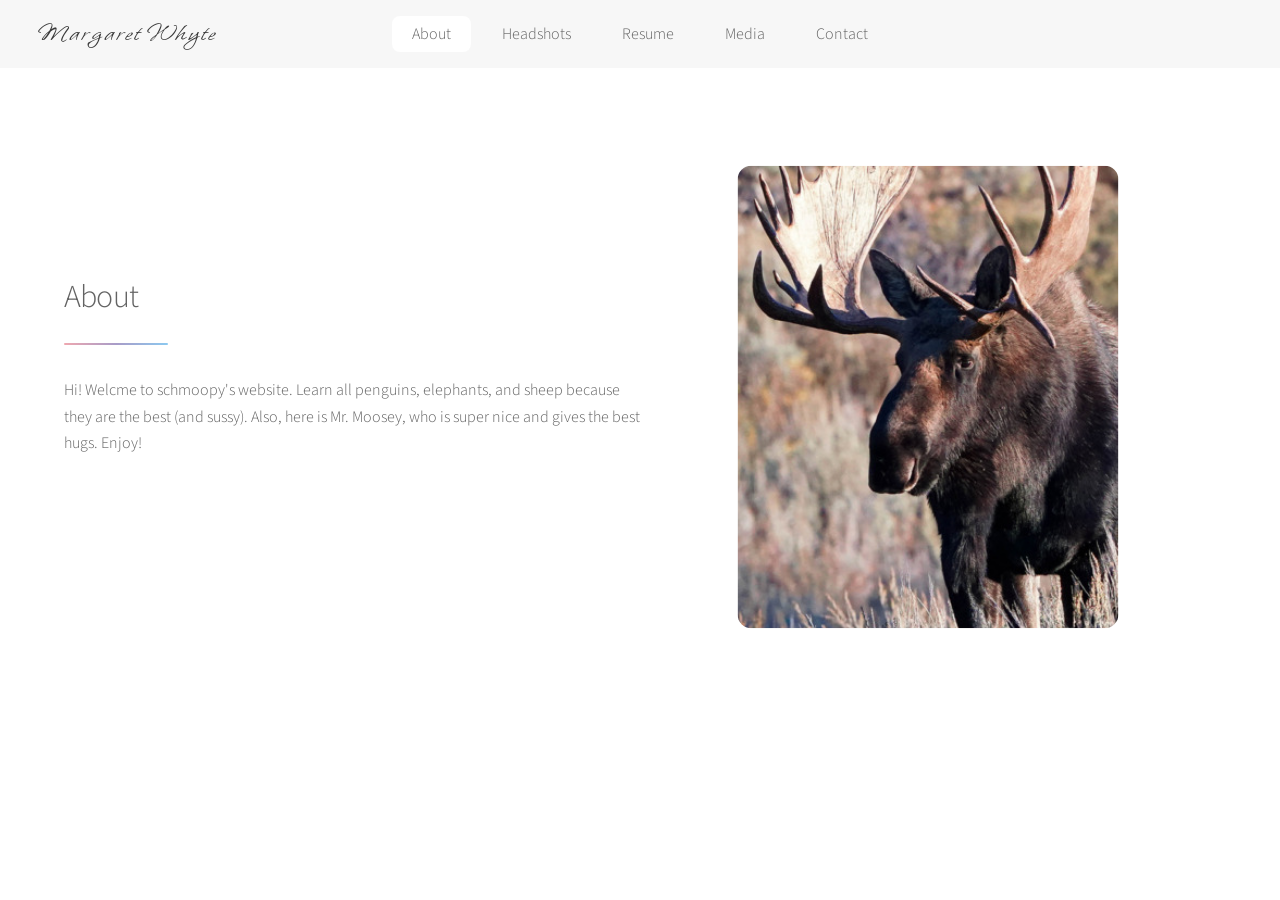
==== commit 8d2c919f: "Add files via upload" ====
--- a/about.html
+++ b/about.html
@@ -1,12 +1,21 @@
 <!DOCTYPE HTML>
 <html>
 	<head>
-		<title>About</title>
+		<title>About | Meg Whyte</title>
 		<meta charset="utf-8" />
 		<meta name="viewport" content="width=device-width, initial-scale=1, user-scalable=no" />
-		<link rel="stylesheet" href="assets/css/main.css" />
+		<link rel="stylesheet" href="assets/css/main.css?v=1" />
 		<noscript><link rel="stylesheet" href="assets/css/noscript.css" /></noscript>
 		<style>
+			#main > .main:first-child {
+				padding-top: 3.3em !important;
+			}
+			#intro .spotlight .content {
+				max-width: 50%;
+			}
+			#intro .spotlight .content header.major {
+				margin-top: -4em !important;
+			}
 			#intro .spotlight .image,
 			#main #intro .spotlight .image,
 			section#intro .spotlight .image {
@@ -18,13 +27,45 @@
 			#intro .spotlight .image img,
 			#main #intro .spotlight .image img,
 			section#intro .spotlight .image img {
-				width: 30em !important;
-				height: 30em !important;
+				width: 28em !important;
+				height: 34em !important;
 				object-fit: cover;
 				object-position: center center;
 				transform: scale(0.85);
 				border-radius: 1em !important;
 				display: block !important;
+			}
+			
+			@media screen and (max-width: 980px) {
+				#intro .spotlight {
+					flex-direction: column !important;
+					text-align: center;
+				}
+				#intro .spotlight .content {
+					max-width: 100% !important;
+					margin-bottom: 2em;
+				}
+				#intro .spotlight .content header.major {
+					margin-top: 0 !important;
+				}
+				#intro .spotlight .image img,
+				#main #intro .spotlight .image img,
+				section#intro .spotlight .image img {
+					width: 100% !important;
+					max-width: 400px !important;
+					height: auto !important;
+					aspect-ratio: 28/34 !important;
+					transform: none !important;
+					margin: 0 auto;
+				}
+			}
+			
+			@media screen and (max-width: 736px) {
+				#intro .spotlight .image img,
+				#main #intro .spotlight .image img,
+				section#intro .spotlight .image img {
+					max-width: 100% !important;
+				}
 			}
 		</style>
 	</head>
@@ -35,8 +76,9 @@
 
 			<!-- Nav -->
 					<nav id="nav">
+						<div class="nav-brand">Margaret Whyte</div>
 						<ul>
-							<li><a href="index.html" class="active">About</a></li>
+							<li><a href="about.html" class="active">About</a></li>
 							<li><a href="headshots.html">Headshots</a></li>
 							<li><a href="resume.html">Resume</a></li>
 							<li><a href="media.html">Media</a></li>
@@ -54,43 +96,10 @@
 										<header class="major">
 											<h2>About</h2>
 										</header>
-										<p>Welcome to my website. This is where you can learn more about me, view my headshots, see my resume, check out my media work, and get in touch.
-                                            Welcome to my website. This is where you can learn more about me, view my headshots, see my resume, check out my media work, and get in touch.
-                                            Welcome to my website. This is where you can learn more about me, view my headshots, see my resume, check out my media work, and get in touch.
-                                            Welcome to my website. This is where you can learn more about me, view my headshots, see my resume, check out my media work, and get in touch.
-                                            Welcome to my website. This is where you can learn more about me, view my headshots, see my resume, check out my media work, and get in touch.
-                                            Welcome to my website. This is where you can learn more about me, view my headshots, see my resume, check out my media work, and get in touch.
-                                        </p>
-										<ul class="actions">
-											<li><a href="contact.html" class="button">Get In Touch</a></li>
-										</ul>
+										<p> Hi! Welcme to schmoopy's website. Learn all penguins, elephants, and sheep because they are the best (and sussy). Also, here is Mr. Moosey, who is super nice and gives the best hugs. Enjoy!
 									</div>
-									<span class="image"><img src="images/pic01.jpg" alt="" /></span>
+									<span class="image"><img src="images/about.jpg" alt="" /></span>
 								</div>
-							</section>
-
-						<!-- First Section -->
-							<section id="first" class="main special">
-								<header class="major">
-									<h2>About Me</h2>
-								</header>
-								<ul class="features">
-									<li>
-										<span class="icon solid major style1 fa-user"></span>
-										<h3>Professional</h3>
-										<p>Dedicated and passionate about my craft, with years of experience in the industry.</p>
-									</li>
-									<li>
-										<span class="icon major style3 fa-star"></span>
-										<h3>Experienced</h3>
-										<p>Worked on numerous projects and collaborations with talented professionals.</p>
-									</li>
-									<li>
-										<span class="icon major style5 fa-heart"></span>
-										<h3>Passionate</h3>
-										<p>Committed to excellence and always striving to deliver the best results.</p>
-									</li>
-								</ul>
 							</section>
 
 					</div>
@@ -107,5 +116,4 @@
 			<script src="assets/js/main.js"></script>
 
 	</body>
-</html>
-
+</html>
--- a/assets/css/main.css
+++ b/assets/css/main.css
@@ -3330,16 +3330,68 @@
 					font-size: 0.9em;
 				}
 
+		@media screen and (max-width: 980px) {
+			#nav .nav-brand {
+				font-size: 1.3em;
+				left: 1em;
+			}
+			#nav ul li {
+				margin: 0 0.2em;
+			}
+			#nav ul li a {
+				padding: 0 0.8em;
+				font-size: 0.9em;
+			}
+		}
+
 		@media screen and (max-width: 736px) {
-
 			#nav {
-				display: none;
-			}
-
-				#nav + #main {
-					padding-top: 0;
-				}
-
+				padding: 0.5em 0.5em 0.5em 0.5em;
+				flex-wrap: wrap;
+				justify-content: center;
+				flex-direction: column;
+				align-items: center;
+				gap: 0;
+			}
+			#nav .nav-brand {
+				font-size: 1.5em;
+				left: auto;
+				position: relative;
+				transform: none;
+				top: auto;
+				margin: 0 auto 0em auto;
+				width: 100%;
+				text-align: center;
+			}
+			#nav ul {
+				width: 100%;
+				justify-content: center;
+				flex-wrap: wrap;
+				gap: 0.25em;
+			}
+			#nav ul li {
+				margin: 0.15em;
+			}
+			#nav ul li a {
+				padding: 0.5em 0.75em;
+				font-size: 0.85em;
+				height: auto;
+				line-height: 1.2;
+			}
+		}
+		
+		@media screen and (max-width: 480px) {
+			#nav {
+				padding: 0.5em 0.5em 0.5em 0.5em;
+			}
+			#nav .nav-brand {
+				font-size: 1.4em;
+				margin: 0 auto 0em auto;
+			}
+			#nav ul li a {
+				padding: 0.4em 0.6em;
+				font-size: 0.8em;
+			}
 		}
 
 /* Main */
@@ -3778,4 +3830,135 @@
 		width: 100%;
 		max-width: 100%;
 		margin: 0;
+	}
+
+/* Image Lightbox Modal */
+	.image-lightbox {
+		display: none;
+		position: fixed;
+		top: 0;
+		left: 0;
+		width: 100%;
+		height: 100%;
+		background-color: rgba(0, 0, 0, 0.95);
+		z-index: 10001;
+		justify-content: center;
+		align-items: center;
+		cursor: pointer;
+	}
+
+	.image-lightbox.active {
+		display: flex;
+	}
+
+	.image-lightbox-content {
+		position: relative;
+		max-width: 90%;
+		max-height: 90%;
+		display: flex;
+		flex-direction: column;
+		align-items: center;
+		justify-content: center;
+		cursor: default;
+	}
+
+	.image-lightbox-content img {
+		max-width: 100%;
+		max-height: 80vh;
+		object-fit: contain;
+		border-radius: 0.5em;
+		box-shadow: 0 4px 20px rgba(0, 0, 0, 0.5);
+	}
+
+	.image-lightbox-controls {
+		display: flex;
+		gap: 1em;
+		margin-top: 1.5em;
+		justify-content: center;
+		align-items: center;
+	}
+
+	.image-lightbox-close {
+		position: absolute;
+		top: 1em;
+		right: 1em;
+		width: 40px;
+		height: 40px;
+		background-color: rgba(255, 255, 255, 0.2);
+		border: 2px solid rgba(255, 255, 255, 0.5);
+		border-radius: 50%;
+		color: #ffffff;
+		font-size: 24px;
+		line-height: 36px;
+		text-align: center;
+		cursor: pointer;
+		transition: all 0.3s ease;
+		z-index: 10002;
+		margin: 0;
+	}
+
+	.image-lightbox-close:hover {
+		background-color: rgba(255, 255, 255, 0.3);
+		border-color: rgba(255, 255, 255, 0.8);
+		transform: scale(1.1);
+	}
+
+	.image-lightbox-download {
+		display: inline-block;
+		padding: 0.75em 1.5em;
+		background-color: rgba(255, 255, 255, 0.2);
+		border: 2px solid rgba(255, 255, 255, 0.5);
+		border-radius: 8px;
+		color: #ffffff;
+		text-decoration: none;
+		font-size: 0.9em;
+		transition: all 0.3s ease;
+		cursor: pointer;
+	}
+
+	.image-lightbox-download:hover {
+		background-color: rgba(255, 255, 255, 0.3);
+		border-color: rgba(255, 255, 255, 0.8);
+		transform: translateY(-2px);
+	}
+
+	/* Make images clickable */
+	img {
+		cursor: pointer;
+		transition: opacity 0.2s ease;
+	}
+
+	img:hover {
+		opacity: 0.9;
+	}
+
+	/* Exclude resume image and nav images from lightbox */
+	.resume-wrapper img,
+	#nav img {
+		cursor: default;
+	}
+
+	.resume-wrapper img:hover,
+	#nav img:hover {
+		opacity: 1;
+	}
+
+	@media screen and (max-width: 736px) {
+		.image-lightbox-close {
+			top: 0.5em;
+			right: 0.5em;
+			width: 35px;
+			height: 35px;
+			font-size: 20px;
+			line-height: 31px;
+		}
+
+		.image-lightbox-content img {
+			max-height: 70vh;
+		}
+
+		.image-lightbox-download {
+			padding: 0.6em 1.2em;
+			font-size: 0.85em;
+		}
 	}
